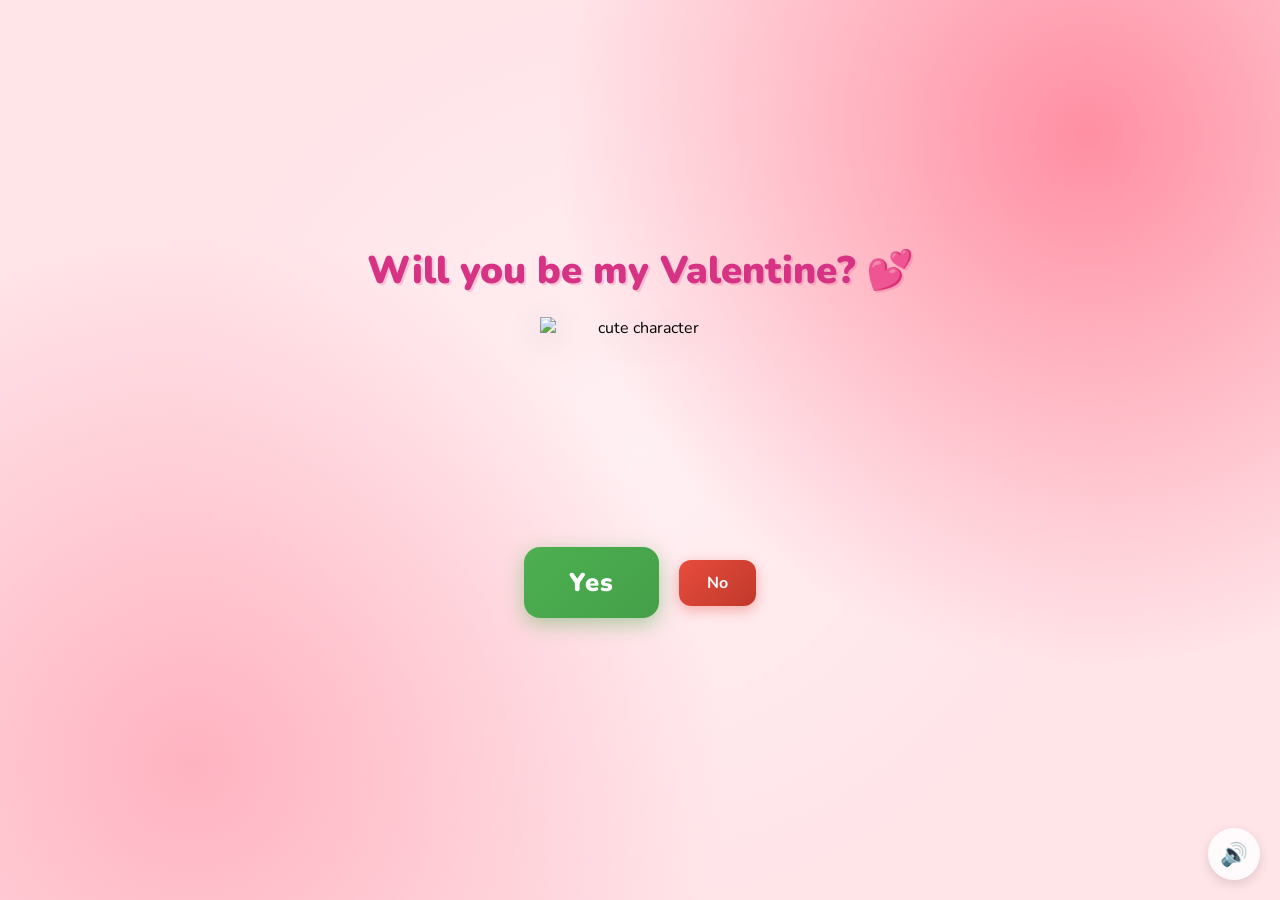
==== index.html @ 2fd72375 "Add files via upload" ====
<!DOCTYPE html>
<html lang="en">
<head>
    <meta charset="UTF-8">
    <meta name="viewport" content="width=device-width, initial-scale=1.0">
    <title>Will you be my Valentine? 💕</title>
    <link rel="preconnect" href="https://fonts.googleapis.com">
    <link href="https://fonts.googleapis.com/css2?family=Nunito:wght@400;700;800;900&display=swap" rel="stylesheet">
    <link rel="stylesheet" href="style.css">
</head>
<body>
    <div class="hearts-bg"></div>

    <div class="container">
        <h1>Will you be my Valentine? 💕</h1>

        <div class="gif-container">
            <img id="cat-gif" src="https://media.tenor.com/EBV7OT7ACfwAAAAj/u-u-qua-qua-u-quaa.gif" alt="cute character">
        </div>

        <div class="buttons">
            <button id="yes-btn" onclick="handleYesClick()">Yes</button>
            <button id="no-btn" onclick="handleNoClick()">No</button>
        </div>
        <div id="tease-toast"></div>
    </div>

    <audio id="bg-music" loop autoplay muted>
        <source src="music/beabadoobee - Glue Song (Lyrics).mp3" type="audio/mpeg">
    </audio>

    <button id="music-toggle" onclick="toggleMusic()" title="Toggle music">🔊</button>

    <script src="script.js"></script>
</body>
</html>
---- style.css ----
* {
    margin: 0;
    padding: 0;
    box-sizing: border-box;
}

body {
    background-color: #FFE4E8;
    font-family: 'Nunito', sans-serif;
    min-height: 100vh;
    display: flex;
    justify-content: center;
    align-items: center;
    overflow: hidden;
    background-image:
        radial-gradient(circle at 15% 85%, #ffb3c1 0%, transparent 40%),
        radial-gradient(circle at 85% 15%, #ff8fa3 0%, transparent 40%),
        radial-gradient(circle at 50% 50%, #fff0f3 0%, transparent 60%);
}

/* Floating hearts background */
.hearts-bg {
    position: fixed;
    top: 0; left: 0; right: 0; bottom: 0;
    pointer-events: none;
    z-index: 0;
    overflow: hidden;
}

.hearts-bg::before,
.hearts-bg::after {
    content: '💕 💗 💖 💝 💓';
    position: absolute;
    font-size: 1.5rem;
    opacity: 0.15;
    animation: floatHearts 12s linear infinite;
    white-space: nowrap;
    top: 100%;
    left: 10%;
}

.hearts-bg::after {
    animation-delay: 6s;
    left: 60%;
    content: '💗 💕 💓 💖 💝';
}

@keyframes floatHearts {
    from { transform: translateY(0); opacity: 0.15; }
    to { transform: translateY(-110vh); opacity: 0; }
}

.container {
    position: relative;
    z-index: 1;
    text-align: center;
    padding: 40px 20px;
}

h1 {
    font-size: 2.4rem;
    color: #d63384;
    font-weight: 900;
    margin-bottom: 20px;
    text-shadow: 2px 2px 0px rgba(214, 51, 132, 0.2);
    animation: wiggle 2s ease-in-out infinite;
}

@keyframes wiggle {
    0%, 100% { transform: rotate(-1deg); }
    50% { transform: rotate(1deg); }
}

.gif-container {
    margin: 20px auto;
    display: flex;
    justify-content: center;
}

#cat-gif {
    width: 200px;
    height: 200px;
    object-fit: contain;
    filter: drop-shadow(0 8px 16px rgba(0,0,0,0.15));
    transition: opacity 0.3s ease;
}

.buttons {
    display: flex;
    gap: 20px;
    justify-content: center;
    align-items: center;
    margin-top: 30px;
    flex-wrap: wrap;
}

#yes-btn {
    background: linear-gradient(135deg, #4CAF50, #45a049);
    color: white;
    border: none;
    border-radius: 16px;
    font-size: 1.6rem;
    font-weight: 900;
    font-family: 'Nunito', sans-serif;
    padding: 18px 45px;
    cursor: pointer;
    transition: transform 0.15s, box-shadow 0.15s;
    box-shadow: 0 6px 20px rgba(76, 175, 80, 0.45);
    letter-spacing: 1px;
}

#yes-btn:hover {
    transform: scale(1.06) translateY(-2px);
    box-shadow: 0 10px 28px rgba(76, 175, 80, 0.55);
}

#yes-btn:active {
    transform: scale(0.98);
}

#no-btn {
    background: linear-gradient(135deg, #e74c3c, #c0392b);
    color: white;
    border: none;
    border-radius: 12px;
    font-size: 1rem;
    font-weight: 700;
    font-family: 'Nunito', sans-serif;
    padding: 12px 28px;
    cursor: pointer;
    transition: background 0.2s, left 0.25s ease, top 0.25s ease;
    box-shadow: 0 4px 14px rgba(231, 76, 60, 0.4);
}

#no-btn:hover {
    background: linear-gradient(135deg, #c0392b, #a93226);
}


#tease-toast {
    margin-top: 14px;
    font-size: 1rem;
    color: #d63384;
    font-weight: 700;
    font-style: italic;
    opacity: 0;
    transform: translateY(6px);
    transition: opacity 0.3s ease, transform 0.3s ease;
    min-height: 1.5rem;
}

#tease-toast.show {
    opacity: 1;
    transform: translateY(0);
}

/* Music toggle button */
#music-toggle {
    position: fixed;
    bottom: 20px;
    right: 20px;
    background: rgba(255, 255, 255, 0.85);
    border: none;
    border-radius: 50%;
    width: 52px;
    height: 52px;
    font-size: 1.4rem;
    cursor: pointer;
    backdrop-filter: blur(10px);
    box-shadow: 0 4px 12px rgba(0, 0, 0, 0.12);
    transition: transform 0.2s;
    z-index: 100;
}

#music-toggle:hover {
    transform: scale(1.1);
}

/* Yes page specific */
.yes-container h1.yes-title {
    font-size: 2.8rem;
    animation: bounceTitle 0.6s ease infinite alternate;
}

@keyframes bounceTitle {
    from { transform: translateY(0) rotate(-1deg); }
    to { transform: translateY(-12px) rotate(1deg); }
}

.yes-message {
    font-size: 1.4rem;
    color: #e91e8c;
    font-weight: 700;
    margin-top: 24px;
    animation: fadeIn 1s ease 0.5s both;
}

@keyframes fadeIn {
    from { opacity: 0; transform: translateY(10px); }
    to { opacity: 1; transform: translateY(0); }
}

.yes-container #cat-gif {
    width: 260px;
    height: 260px;
}
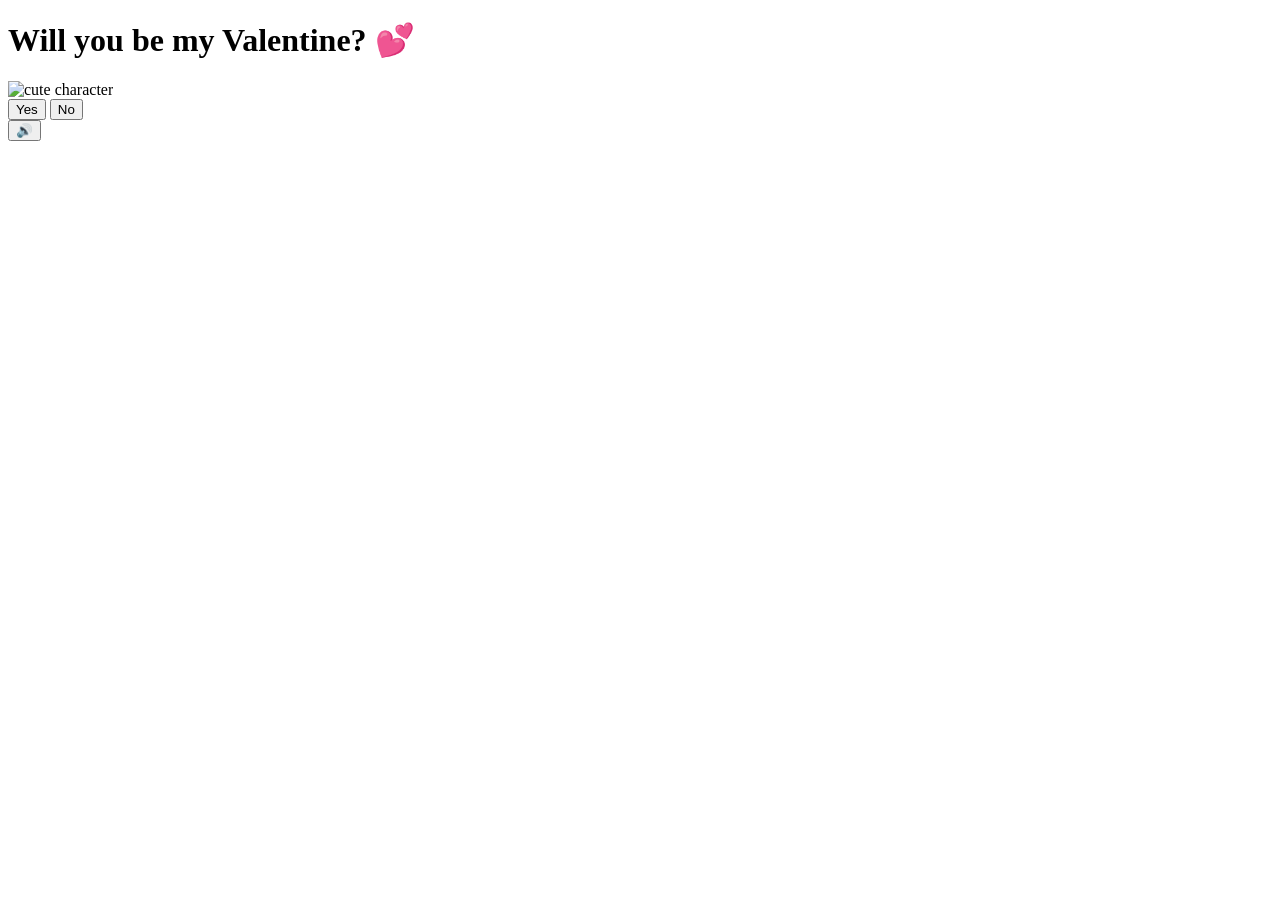
==== commit 907f96f4: "font changes" ====
--- a/index.html
+++ b/index.html
@@ -5,8 +5,8 @@
     <meta name="viewport" content="width=device-width, initial-scale=1.0">
     <title>Will you be my Valentine? 💕</title>
     <link rel="preconnect" href="https://fonts.googleapis.com">
-    <link href="https://fonts.googleapis.com/css2?family=Nunito:wght@400;700;800;900&display=swap" rel="stylesheet">
-    <link rel="stylesheet" href="style.css">
+    <link rel="preconnect" href="https://fonts.gstatic.com" crossorigin>
+    <link href="https://fonts.googleapis.com/css2?family=Google+Sans:ital,opsz,wght@0,17..18,400..700;1,17..18,400..700&display=swap" rel="stylesheet">
 </head>
 <body>
     <div class="hearts-bg"></div>
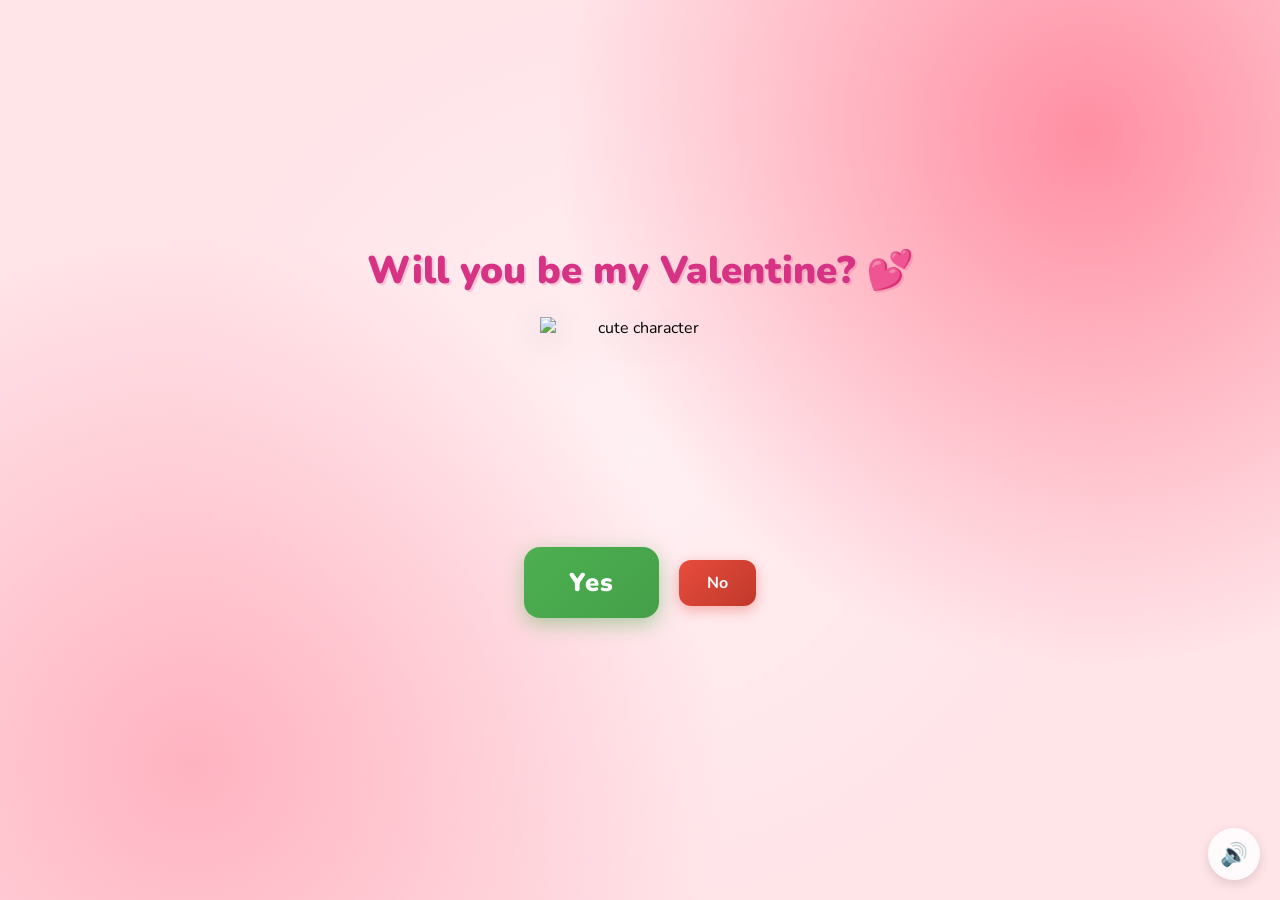
==== commit b3a328db: "Add files via upload" ====
--- a/index.html
+++ b/index.html
@@ -5,8 +5,8 @@
     <meta name="viewport" content="width=device-width, initial-scale=1.0">
     <title>Will you be my Valentine? 💕</title>
     <link rel="preconnect" href="https://fonts.googleapis.com">
-    <link rel="preconnect" href="https://fonts.gstatic.com" crossorigin>
-    <link href="https://fonts.googleapis.com/css2?family=Google+Sans:ital,opsz,wght@0,17..18,400..700;1,17..18,400..700&display=swap" rel="stylesheet">
+    <link href="https://fonts.googleapis.com/css2?family=Nunito:wght@400;700;800;900&display=swap" rel="stylesheet">
+    <link rel="stylesheet" href="style.css">
 </head>
 <body>
     <div class="hearts-bg"></div>
--- a/style.css
+++ b/style.css
@@ -0,0 +1,206 @@
+* {
+    margin: 0;
+    padding: 0;
+    box-sizing: border-box;
+}
+
+body {
+    background-color: #FFE4E8;
+    font-family: 'Nunito', sans-serif;
+    min-height: 100vh;
+    display: flex;
+    justify-content: center;
+    align-items: center;
+    overflow: hidden;
+    background-image:
+        radial-gradient(circle at 15% 85%, #ffb3c1 0%, transparent 40%),
+        radial-gradient(circle at 85% 15%, #ff8fa3 0%, transparent 40%),
+        radial-gradient(circle at 50% 50%, #fff0f3 0%, transparent 60%);
+}
+
+/* Floating hearts background */
+.hearts-bg {
+    position: fixed;
+    top: 0; left: 0; right: 0; bottom: 0;
+    pointer-events: none;
+    z-index: 0;
+    overflow: hidden;
+}
+
+.hearts-bg::before,
+.hearts-bg::after {
+    content: '💕 💗 💖 💝 💓';
+    position: absolute;
+    font-size: 1.5rem;
+    opacity: 0.15;
+    animation: floatHearts 12s linear infinite;
+    white-space: nowrap;
+    top: 100%;
+    left: 10%;
+}
+
+.hearts-bg::after {
+    animation-delay: 6s;
+    left: 60%;
+    content: '💗 💕 💓 💖 💝';
+}
+
+@keyframes floatHearts {
+    from { transform: translateY(0); opacity: 0.15; }
+    to { transform: translateY(-110vh); opacity: 0; }
+}
+
+.container {
+    position: relative;
+    z-index: 1;
+    text-align: center;
+    padding: 40px 20px;
+}
+
+h1 {
+    font-size: 2.4rem;
+    color: #d63384;
+    font-weight: 900;
+    margin-bottom: 20px;
+    text-shadow: 2px 2px 0px rgba(214, 51, 132, 0.2);
+    animation: wiggle 2s ease-in-out infinite;
+}
+
+@keyframes wiggle {
+    0%, 100% { transform: rotate(-1deg); }
+    50% { transform: rotate(1deg); }
+}
+
+.gif-container {
+    margin: 20px auto;
+    display: flex;
+    justify-content: center;
+}
+
+#cat-gif {
+    width: 200px;
+    height: 200px;
+    object-fit: contain;
+    filter: drop-shadow(0 8px 16px rgba(0,0,0,0.15));
+    transition: opacity 0.3s ease;
+}
+
+.buttons {
+    display: flex;
+    gap: 20px;
+    justify-content: center;
+    align-items: center;
+    margin-top: 30px;
+    flex-wrap: wrap;
+}
+
+#yes-btn {
+    background: linear-gradient(135deg, #4CAF50, #45a049);
+    color: white;
+    border: none;
+    border-radius: 16px;
+    font-size: 1.6rem;
+    font-weight: 900;
+    font-family: 'Nunito', sans-serif;
+    padding: 18px 45px;
+    cursor: pointer;
+    transition: transform 0.15s, box-shadow 0.15s;
+    box-shadow: 0 6px 20px rgba(76, 175, 80, 0.45);
+    letter-spacing: 1px;
+}
+
+#yes-btn:hover {
+    transform: scale(1.06) translateY(-2px);
+    box-shadow: 0 10px 28px rgba(76, 175, 80, 0.55);
+}
+
+#yes-btn:active {
+    transform: scale(0.98);
+}
+
+#no-btn {
+    background: linear-gradient(135deg, #e74c3c, #c0392b);
+    color: white;
+    border: none;
+    border-radius: 12px;
+    font-size: 1rem;
+    font-weight: 700;
+    font-family: 'Nunito', sans-serif;
+    padding: 12px 28px;
+    cursor: pointer;
+    transition: background 0.2s, left 0.25s ease, top 0.25s ease;
+    box-shadow: 0 4px 14px rgba(231, 76, 60, 0.4);
+}
+
+#no-btn:hover {
+    background: linear-gradient(135deg, #c0392b, #a93226);
+}
+
+
+#tease-toast {
+    margin-top: 14px;
+    font-size: 1rem;
+    color: #d63384;
+    font-weight: 700;
+    font-style: italic;
+    opacity: 0;
+    transform: translateY(6px);
+    transition: opacity 0.3s ease, transform 0.3s ease;
+    min-height: 1.5rem;
+}
+
+#tease-toast.show {
+    opacity: 1;
+    transform: translateY(0);
+}
+
+/* Music toggle button */
+#music-toggle {
+    position: fixed;
+    bottom: 20px;
+    right: 20px;
+    background: rgba(255, 255, 255, 0.85);
+    border: none;
+    border-radius: 50%;
+    width: 52px;
+    height: 52px;
+    font-size: 1.4rem;
+    cursor: pointer;
+    backdrop-filter: blur(10px);
+    box-shadow: 0 4px 12px rgba(0, 0, 0, 0.12);
+    transition: transform 0.2s;
+    z-index: 100;
+}
+
+#music-toggle:hover {
+    transform: scale(1.1);
+}
+
+/* Yes page specific */
+.yes-container h1.yes-title {
+    font-size: 2.8rem;
+    animation: bounceTitle 0.6s ease infinite alternate;
+}
+
+@keyframes bounceTitle {
+    from { transform: translateY(0) rotate(-1deg); }
+    to { transform: translateY(-12px) rotate(1deg); }
+}
+
+.yes-message {
+    font-size: 1.4rem;
+    color: #e91e8c;
+    font-weight: 700;
+    margin-top: 24px;
+    animation: fadeIn 1s ease 0.5s both;
+}
+
+@keyframes fadeIn {
+    from { opacity: 0; transform: translateY(10px); }
+    to { opacity: 1; transform: translateY(0); }
+}
+
+.yes-container #cat-gif {
+    width: 260px;
+    height: 260px;
+}
